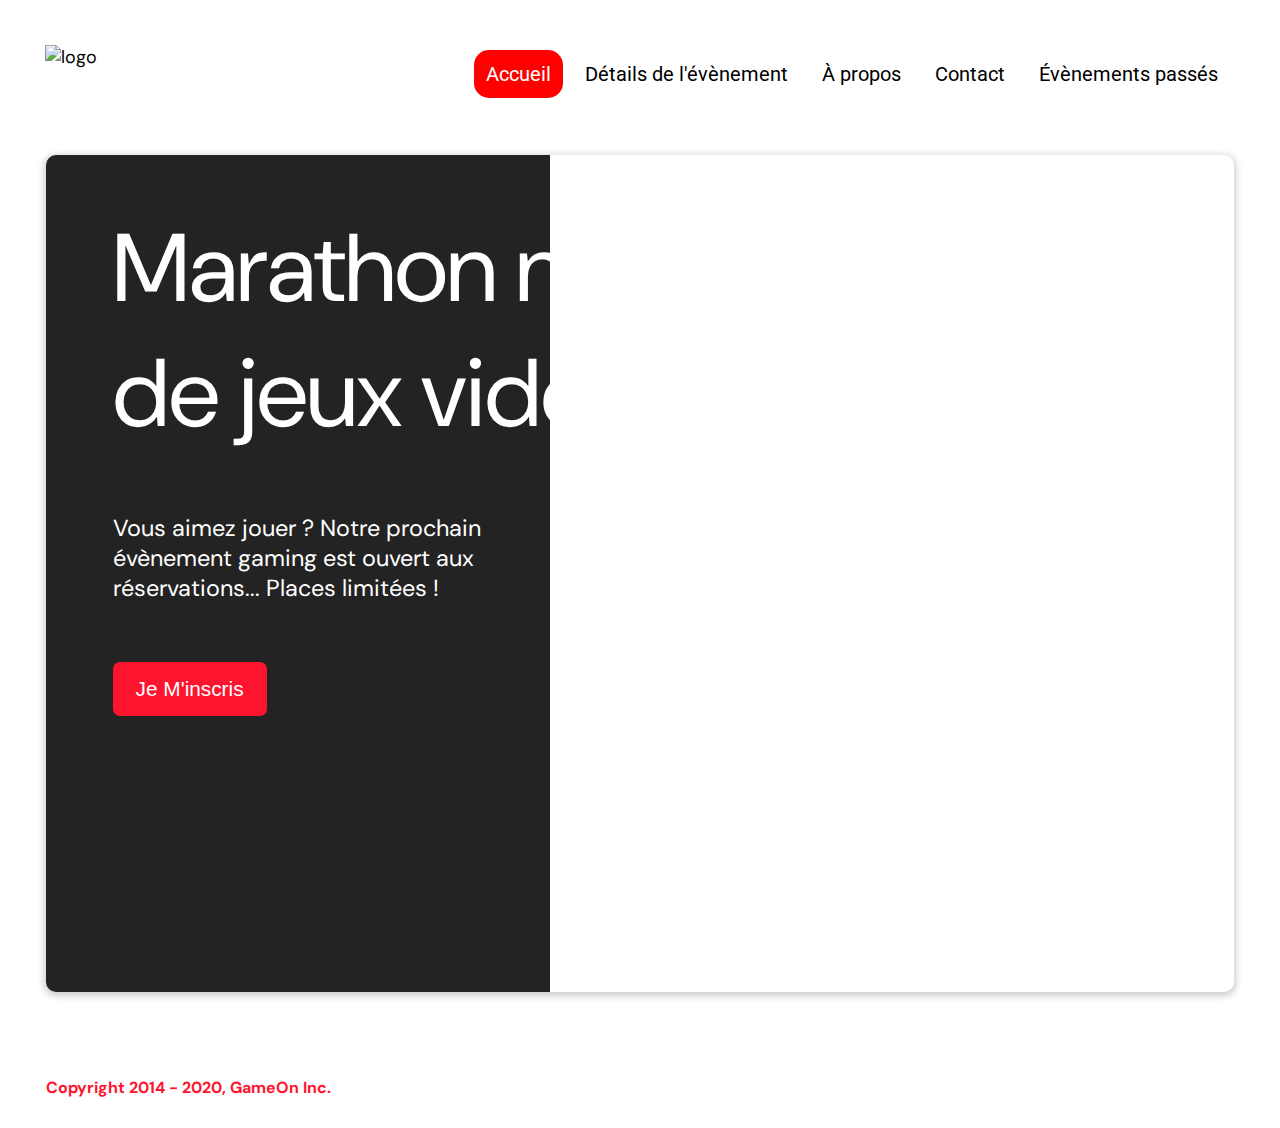
==== starterOnly/index.html @ 4efd904d "changes js input check" ====
<!DOCTYPE html>
<html lang="en">

<head>
  <meta charset="utf-8" />
  <title>Reservation</title>
  <meta name="viewport" content="width=device-width,initial-scale=1" />
  <link rel="stylesheet" href="modal.css" />
  <link rel="stylesheet" href="https://cdnjs.cloudflare.com/ajax/libs/font-awesome/4.7.0/css/font-awesome.min.css">
  <link href="https://fonts.googleapis.com/css?family=DM+Sans" rel="stylesheet" />
  <link href="https://fonts.googleapis.com/css2?family=Roboto:ital,wght@0,100;0,300;0,400;0,500;0,700;0,900;1,100;1,300;1,400;1,500;1,700;1,900&display=swap" rel="stylesheet">
</head>

<body>
  <div class="topnav" id="myTopnav">
    <div class="header-logo">
      <img alt="logo" src="Logo.png" width="auto" height="auto" />
    </div>
    <div class="main-navbar">

      <a href="#" class="active"><span>Accueil</span></a>
      <a href="#"><span>Détails de l'évènement</span></a>
      <a href="#"><span>À propos</span></a>
      <a href="#"><span>Contact</span></a>
      <a href="#"><span>Évènements passés</span></a>
      <a href="javascript:void(0);" class="icon" onclick="editNav()">
        <i class="fa fa-bars"></i>
      </a>
    </div>
  </div>
  </div>
  <main>
    <div class="hero-section">
      <div class="hero-content">
        <h1 class="hero-headline">
          Marathon national<br>
          de jeux vidéos
        </h1>
        <p class="hero-text">
          Vous aimez jouer ? Notre prochain évènement gaming est ouvert
          aux réservations... Places limitées !
        </p>
        <button  onclick="launchModal()" class="btn-signup modal-btn">
          je m'inscris
        </button>
      </div>
      <div class="hero-img">
        <img src="./bg_img.jpg" alt="img"  />
      </div>
    

    <div class="bground">
      <div class="content">
        <span class="close" onclick="closeModal()"></span>
        <div class="modal-body">
          <form class = "reservation-form"name="reservation" action="" method = "post"  onsubmit="return true; ">
            <div class="form-data">
              <label  for="first-name">Prénom</label><br>
              <input class="text-control" type="text" id="first-name" name="first" minlength="2" /><br>
            <p class = "alert" id ="alert-first-name">le prénom doit contenir au moins deux lettres</p>
          </div>
            <div class="form-data">
              <label for="last-name">Nom</label><br>
              <input class="text-control" type="text" id="last-name" name="last" minlength="2"  /><br>
              <p class = "alert" id ="alert-last-name">le prénom doit contenir au moins deux lettres</p>
            </div>
            <div class="form-data">
              <label for="email" data-error="mail invalide">E-mail</label><br>
              <input class="text-control" type="email" id="email" name="email"  /><br>
              <p class = "alert" id ="alert-email">adresse mail invalide</p>
            </div>
            <div class="form-data">
              <label for='birth-date'>Date de naissance</label><br>
              <input class="text-control" type="date" id="birth-date" name="birth-date"  /><br>
              <p class = "alert" id ="alert-birth-date">Vous devez entrer votre date de naissance.</p>
            </div>
            <div class="form-data">
              <label for="quantity">À combien de tournois GameOn avez-vous déjà participé ?</label><br>
              <input type="number" class="text-control" id="quantity" name="quantity" min="0" max="99" >
              <p class = "alert" id ="alert-quantity">Vous devez entrer votre date de naissance.</p>
            </div>
            <p class="text-label">Dans quelles villes ?</p>
            <div class="form-data radio-contenair">
              <input class="checkbox-input radio"type="checkbox" id="location1" name="location" value="New York"  />
              <label class="checkbox-label" for="location1">
                <span class="checkbox-icon"></span>
                New York</label>
              <input class="checkbox-input radio" type="checkbox" id="location2" name="location" value="San Francisco" />
              <label class="checkbox-label" for="location2">
                <span class="checkbox-icon"></span>
                San Francisco</label>
              <input class="checkbox-input radio" type="checkbox" id="location3" name="location" value="Seattle" />
              <label class="checkbox-label" for="location3">
                <span class="checkbox-icon"></span>
                Seattle</label>
              <input class="checkbox-input radio" type="checkbox" id="location4" name="location" value="Chicago" />
              <label class="checkbox-label" for="location4">
                <span class="checkbox-icon"></span>
                Chicago</label>
              <input class="checkbox-input radio" type="checkbox" id="location5" name="location" value="Boston" />
              <label class="checkbox-label" for="location5">
                <span class="checkbox-icon"></span>
                Boston</label>
              <input class="checkbox-input radio" type="checkbox" id="location6" name="location" value="Portland" />
              <label class="checkbox-label" for="location6">
                <span class="checkbox-icon"></span>
                Portland</label> 
            </div>
            <p class = "alert" id ="alert-radios">Vous devez entrer coché au moin une case</p>
            <div class="form-data "></div>
              <input class="checkbox-input"  type="checkbox" id="checkbox-required"  checked/>
              <label class="checkbox2-label" for="checkbox-required" >
                <span class="checkbox-icon"></span>
                J'ai lu et accepté les conditions d'utilisation.
              </label>
              
              <p class = "alert ">Vous devez accepté les conditions d'utilisation.</p>
              <input class="checkbox-input" type="checkbox" id="checkbox2" />
              <label class="checkbox2-label" for="checkbox2">
                <span class="checkbox-icon"></span>
                Je souhaite être prévenu des prochains évènements.
              </label>
              <br>
            </div>
            <input class="btn-submit button" type="submit"  value="C'est parti" />
          </form>
        </div>
        <div class="thanks-box">
          <div></div>
          <h2>Merci d'avoir soumis vos informations d'enregitrement</h2>
          <button class="btn-signup modal-btn" onclick="closeThanks()">
             Fermer
          </button>
        </div>
      </div>
    </div>
  </main>
  <footer>
    <p class="copyrights">
      Copyright 2014 - 2020, GameOn Inc.
    </p>
  </footer>
  <script src="modal.js"></script>
</body>

</html>
---- starterOnly/modal.css ----
:root {
  --font-default: "DM Sans", Arial, Helvetica, sans-serif;
  --font-slab: var(--font-default);
  --modal-duration: 0.8s;
}
* {
  box-sizing: border-box;
  margin: 0;
  padding: 0;
}
/* Landing Page */

body {
  margin: 0;
  display: flex;
  flex-direction: column;
  background-image: url("background.png");
  font-family: var(--font-default);
  font-size: 18px;
  max-width: 1300px;
  margin: 0 auto;
}

p {
  margin-bottom: 0;
  padding: 0.5vw;
}

img {
  padding-right: 1rem;
}

.topnav {
  overflow: hidden;
  margin: 3.5%;
}
.header-logo {
    float: left;
}
.main-navbar {
    float: right;
}
.topnav a {
  float: left;
  display: block;
  color: #000000;
  text-align: center;
  padding: 12px 12px;
  margin: 5px;
  text-decoration: none;
  font-size: 20px;
  font-family: Roboto, sans-serif;
}

.topnav a:hover {
  background-color: #ff0000;
  color: #ffffff;
  border-radius: 15px;
}

.topnav a.active {
  background-color: #ff0000;
  color: #ffffff;
  border-radius: 15px;
}

.topnav .icon {
  display: none;
}

@media screen and (max-width: 768px) {
  .topnav a {display: none;}
  .topnav a.icon {
    float: right;
    display: block;
  }
}

@media screen and (max-width: 768px) {
  .topnav.responsive {position: relative;}
  .topnav.responsive .icon {
    position: absolute;
    right: 0;
    top: 0;
  }
  .topnav.responsive a {
    float: none;
    display: block;
    text-align: left;
  }
}



 @media screen and (max-width: 540px) {
  .topnav a {display: none;}
  .topnav a.icon {
    float: right;
    display: block;
    margin-top: -15px;
  }
} 

main {
  font-size: 130%;
  font-weight: bolder;
  color: black;
  padding-top: 0.5vw;
  padding-left: 2vw;
  padding-right: 2vw;
  margin: 1px 20px 15px;
  border-radius: 2rem;
  text-align: justify;


}

.modal-btn {
  font-size: 145%;
  background: #fe142f;
  display: flex;
  margin: auto;
  padding: 2em;
  color: #fff;
  padding: 0.75rem 2.5rem;
  border-radius: 1rem;
  cursor: pointer;
}

.modal-btn:hover {
  background: #3876ac;
}

.footer {
  margin: 20px;
  padding: 10px;
  font-family: var(--font-slab);
}

/* Modal form */

.button {
  background: #fe142f;
  margin-top: 0.5em;
  padding: 1em;
  color: #fff;
  border-radius: 15px;
  cursor: pointer;
  font-size: 16px;
}

.button:hover {
  background: #3876ac;
}

.smFont {
  font-size: 16px;
}

.bground {
  display:none;
  position: fixed;
  z-index: 1;
  left: 0;
  top: 0;
  height: 100vh;
  overflow: hidden;
  width: 100%;
  overflow: auto;
  background: rgba(26, 39, 156, 0.4);
  transition : 0.8s;
}

.content {
  margin: 1% auto;
  width: 100%;
  max-width: 500px;
  animation-name: modalopen;
  animation-duration: var(--modal-duration);
  background: #232323;
  border-radius: 10px;
  overflow: scroll;
  position: relative;
  color: #fff;
  padding-top: 10px;
  -ms-overflow-style: none;  /* IE and Edge */
  scrollbar-width: none;  /* Firefox */
  
}
.content::-webkit-scrollbar {
  display: none;
}
.modal-close-animation{
  animation-name: modalclose;
  animation-iteration-count: 1;
}
.modal-body {
  padding: 15px 8%;
  margin: 15px auto;
}

label {
  font-family: var(--font-default);
  font-size: 17px;
  font-weight: normal;
  display: inline-block;
  margin-bottom: 11px;
}
input {
  padding: 8px;
  border: 0.8px solid #ccc;
  outline: none;
}

.text-control {
  margin: 0;
  padding: 8px;
  width: 100%;
  border-radius: 8px;
  font-size: 20px;
  height: 48px;
}
.radio-contenair{

  display:flex;
  flex-wrap: wrap;
  align-items: center;
  height : 8vh;
}
.text-error{
 /* content: attr(data-error);*/
  background: #e54858d5;
  opacity:1;
  transition: 0.3s;
  border: 2px solid #e54858;
}


/* 
input[data-error]::after {
    content: attr(data-error);
    font-size: 0.4em;
    color: red;
} */
.checkbox-label{

}
.checkbox-label,
.checkbox2-label {
  position: relative;
  margin-left: 36px;
  
  font-size: 12px;
  font-weight: normal;
}
.checkbox-label .checkbox-icon,
.checkbox2-label .checkbox-icon {
  display: block;
  width: 20px;
  height: 20px;
  border: 2px solid #279e7a;
  border-radius: 50%;
  text-indent: 29px;
  white-space: nowrap;
  position: absolute;
  left: -30px;
  top: -1px;
  transition: 0.3s;
}
.checkbox-label .checkbox-icon::after,
.checkbox2-label .checkbox-icon::after {
  content: "";
  width: 13px;
  height: 13px;
  background-color: #279e7a;
  border-radius: 50%;
  text-indent: 29px;
  white-space: nowrap;
  position: absolute;
  left: 50%;
  top: 50%;
  transform: translate(-50%, -50%);
  transition: 0.3s;
  opacity: 0;
}
.form-data{
  position: relative;

}

.checkbox-input  {
 display :none;
  
}

.checkbox-input:checked + .checkbox-label .checkbox-icon::after,
.checkbox-input:checked + .checkbox2-label .checkbox-icon::after {
  opacity: 1;
}
.checkbox-input:checked + .checkbox2-label .checkbox-icon {
  background: #279e7a;
}
.checkbox2-label .checkbox-icon {
  border-radius: 4px;
  border: 0;
  background: #c4c4c4;
}
.checkbox2-label .checkbox-icon::after {
  width: 7px;
  height: 4px;
  border-radius: 2px;
  background: transparent;
  border: 2px solid transparent;
  border-bottom-color: #fff;
  border-left-color: #fff;
  transform: rotate(-55deg);
  left: 21%;
  top: 19%;
}
.radio-error{

position: absolute;
  display: none;
  align-items: center;
padding : 5px;
background :White;
border-radius:5px;
border: 1px solid black;
z-index: 10;
font-size:14px;
font-weight:lighter;
color: #000;
transition: all 0.5s;
}
.warning-icon{
  font-family:'Roboto',sans-serif;
  padding :2px 10px;
  background: orange;
  color: white;
  font-size:18px;
  font-weight: 900;
  border-radius:3px;
}
.close {
  position: absolute;
  right: 15px;
  top: 15px;
  width: 32px;
  height: 32px;
  opacity: 1;
  cursor: pointer;
  transform: scale(0.7);
}
.close:before,
.close:after {
  position: absolute;
  left: 15px;
  content: " ";
  height: 33px;
  width: 3px;
  background-color: #fff;
}
.close:before {
  transform: rotate(45deg);
}
.close:after {
  transform: rotate(-45deg);
}
.btn-submit,
.btn-signup {
  background: #fe142f;
  display: block;
  margin: 0 auto;
  border-radius: 7px;
  font-size: 1rem;
  padding: 12px 82px;
  color: #fff;
  cursor: pointer;
  border: 0;
}
/*error message on form fields*/

.alert{
  position :absolute;
  color :#db878f;
  text-align: end;
  opacity: 0;
  z-index: -10;
  padding: 0;
  margin: 0;
  font-size: 12px;
  transition: 0.3s;
}
.alert-active{
  position :relative;
  z-index : 1 ;
  opacity:1;
}
/*thanksPages */
.thanks-box{
  display: none;
  text-align: center;
  flex-direction: column;
  justify-content: space-between;
  align-items: center;
  height:90vh;
  padding :0 10vw 3vh 10vw;
}


/* custom select styles */
.custom-select {
  position: relative;
  font-family: Arial;
  font-size: 1.1rem;
  font-weight: normal;
}

.custom-select select {
  display: none;
}
.select-selected {
  background-color: #fff;
}

/* Style the arrow inside the select element: */
.select-selected:after {
  position: absolute;
  content: "";
  top: 10px;
  right: 13px;
  width: 11px;
  height: 11px;
  border: 3px solid transparent;
  border-bottom-color: #f00;
  border-left-color: #f00;
  transform: rotate(-48deg);
  border-radius: 5px 0 5px 0;
}

/* Point the arrow upwards when the select box is open (active): */
.select-selected.select-arrow-active:after {
  transform: rotate(135deg);
  top: 13px;
}

.select-items div,
.select-selected {
  color: #000;
  padding: 11px 16px;
  border: 1px solid transparent;
  border-color: transparent transparent rgba(0, 0, 0, 0.1) transparent;
  cursor: pointer;
  border-radius: 8px;
  height: 48px;
}

/* Style items (options): */
.select-items {
  position: absolute;
  background-color: #fff;
  top: 89%;
  left: 0;
  right: 0;
  z-index: 99;
}

/* Hide the items when the select box is closed: */
/*.select-hide {
  display: none;
}*/

.select-items div:hover,
.same-as-selected {
  background-color: rgba(0, 0, 0, 0.1);
}
/* custom select end */
.text-label {
  font-weight: normal;
  font-size: 16px;
}
.hero-section {
  min-height: 93vh;
  border-radius: 10px;
  display: grid;
  grid-template-columns: repeat(12, 1fr);
  overflow: hidden;
  box-shadow: 0 2px 7px 2px rgba(0, 0, 0, 0.2);
  margin-bottom: 10px;
}
.hero-content {
  padding: 51px 67px;
  grid-column: span 4;
  background: #232323;
  color: #fff;
  position: relative;
  text-align: left;
  min-width: 424px;
}
.hero-content::after {
  content: "";
  width: 100%;
  height: 100%;
  background: #232323;
  position: absolute;
  right: -80px;
  top: 0;
}
.hero-content > * {
  position: relative;
  z-index: 1;
}
.hero-headline {
  font-size: 6rem;
  font-weight: normal;
  white-space: nowrap;
}
.hero-text {
  width: 146%;
  font-weight: normal;
  margin-top: 57px;
  padding: 0;
}
.btn-signup {
  outline: none;
  text-transform: capitalize;
  font-size: 1.3rem;
  padding: 15px 23px;
  margin: 0;
  margin-top: 59px;

}
.hero-img {
  grid-column: span 8;
}
.hero-img img {
  width: 100%;
  height: 100%;
  display: block;
  padding: 0;
}
.copyrights {
  color: #fe142f;
  padding: 0;
  font-size: 1rem;
  margin: 60px 0 30px;
  font-weight: bolder;
}
.hero-section > .btn-signup {
  display: none;
}
footer {
  padding-left: 2vw;
  padding-right: 2vw;
  margin: 0 20px;
}
@media screen and (max-width: 800px) {
  .hero-section {
    display: block;
    box-shadow: unset;
  }
  .hero-content {
    background: #fff;
    color: #000;
    padding: 20px;
  }
  .hero-content::after {
    content: unset;
  }
  .hero-content .btn-signup {
    display: none;
  }
  .hero-headline {
    font-size: 4.5rem;
    white-space: normal;
  }
  .hero-text {
    width: unset;
    font-size: 1.5rem;
  }
  .hero-img img {
    border-radius: 10px;
    margin-top: 40px;
  }
  .hero-section > .btn-signup {
    display: block;
    margin: 32px auto 10px;
    padding: 12px 35px;
  }
  .copyrights {
    margin-top: 50px;
    text-align: center;
  }
}

@keyframes modalopen {
  from {
    opacity: 0;
    transform: translateY(-150px);
  }
  to {
    opacity: 1;
  }
}

@keyframes modalclose {
  from {
    opacity: 1;
  }
  to {
    opacity: 0;
    transform: translateY(-150px);
    
  }
}
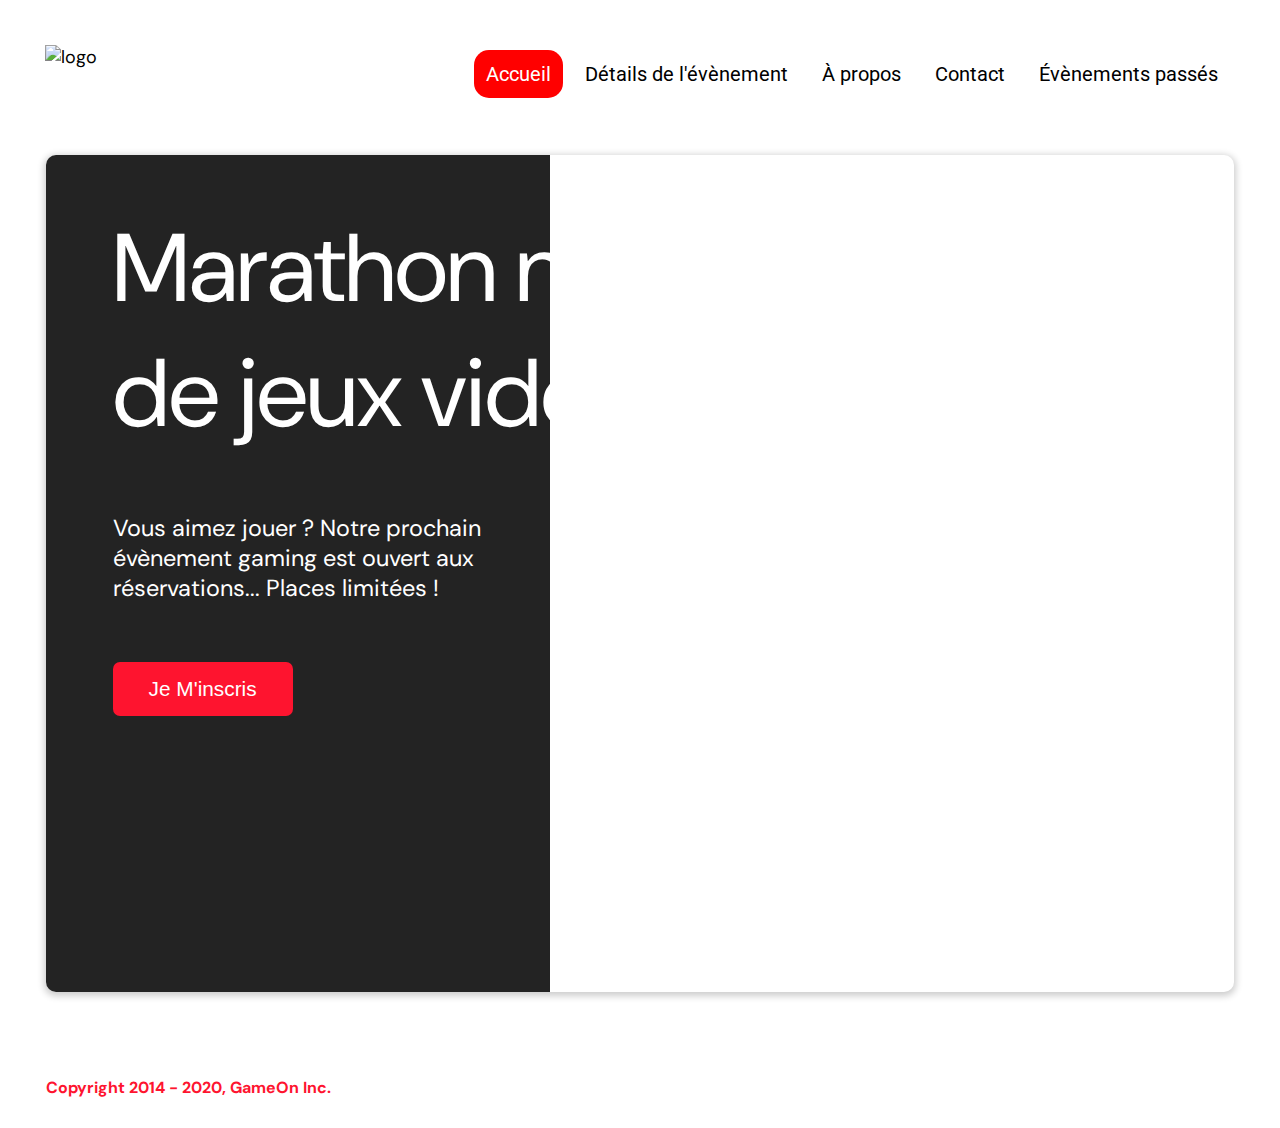
==== commit 58f2ca7a: "thaks ok close #4" ====
--- a/starterOnly/index.html
+++ b/starterOnly/index.html
@@ -8,7 +8,9 @@
   <link rel="stylesheet" href="modal.css" />
   <link rel="stylesheet" href="https://cdnjs.cloudflare.com/ajax/libs/font-awesome/4.7.0/css/font-awesome.min.css">
   <link href="https://fonts.googleapis.com/css?family=DM+Sans" rel="stylesheet" />
-  <link href="https://fonts.googleapis.com/css2?family=Roboto:ital,wght@0,100;0,300;0,400;0,500;0,700;0,900;1,100;1,300;1,400;1,500;1,700;1,900&display=swap" rel="stylesheet">
+  <link
+    href="https://fonts.googleapis.com/css2?family=Roboto:ital,wght@0,100;0,300;0,400;0,500;0,700;0,900;1,100;1,300;1,400;1,500;1,700;1,900&display=swap"
+    rel="stylesheet">
 </head>
 
 <body>
@@ -40,100 +42,101 @@
           Vous aimez jouer ? Notre prochain évènement gaming est ouvert
           aux réservations... Places limitées !
         </p>
-        <button  onclick="launchModal()" class="btn-signup modal-btn">
+        <button onclick="launchModal()" class="btn-signup modal-btn">
           je m'inscris
         </button>
       </div>
       <div class="hero-img">
-        <img src="./bg_img.jpg" alt="img"  />
+        <img src="./bg_img.jpg" alt="img" />
       </div>
-    
 
-    <div class="bground">
-      <div class="content">
-        <span class="close" onclick="closeModal()"></span>
-        <div class="modal-body">
-          <form class = "reservation-form"name="reservation" action="" method = "post"  onsubmit="return true; ">
-            <div class="form-data">
-              <label  for="first-name">Prénom</label><br>
-              <input class="text-control" type="text" id="first-name" name="first" minlength="2" /><br>
-            <p class = "alert" id ="alert-first-name">le prénom doit contenir au moins deux lettres</p>
-          </div>
-            <div class="form-data">
-              <label for="last-name">Nom</label><br>
-              <input class="text-control" type="text" id="last-name" name="last" minlength="2"  /><br>
-              <p class = "alert" id ="alert-last-name">le prénom doit contenir au moins deux lettres</p>
-            </div>
-            <div class="form-data">
-              <label for="email" data-error="mail invalide">E-mail</label><br>
-              <input class="text-control" type="email" id="email" name="email"  /><br>
-              <p class = "alert" id ="alert-email">adresse mail invalide</p>
-            </div>
-            <div class="form-data">
-              <label for='birth-date'>Date de naissance</label><br>
-              <input class="text-control" type="date" id="birth-date" name="birth-date"  /><br>
-              <p class = "alert" id ="alert-birth-date">Vous devez entrer votre date de naissance.</p>
-            </div>
-            <div class="form-data">
-              <label for="quantity">À combien de tournois GameOn avez-vous déjà participé ?</label><br>
-              <input type="number" class="text-control" id="quantity" name="quantity" min="0" max="99" >
-              <p class = "alert" id ="alert-quantity">Vous devez entrer votre date de naissance.</p>
-            </div>
-            <p class="text-label">Dans quelles villes ?</p>
-            <div class="form-data radio-contenair">
-              <input class="checkbox-input radio"type="checkbox" id="location1" name="location" value="New York"  />
-              <label class="checkbox-label" for="location1">
-                <span class="checkbox-icon"></span>
-                New York</label>
-              <input class="checkbox-input radio" type="checkbox" id="location2" name="location" value="San Francisco" />
-              <label class="checkbox-label" for="location2">
-                <span class="checkbox-icon"></span>
-                San Francisco</label>
-              <input class="checkbox-input radio" type="checkbox" id="location3" name="location" value="Seattle" />
-              <label class="checkbox-label" for="location3">
-                <span class="checkbox-icon"></span>
-                Seattle</label>
-              <input class="checkbox-input radio" type="checkbox" id="location4" name="location" value="Chicago" />
-              <label class="checkbox-label" for="location4">
-                <span class="checkbox-icon"></span>
-                Chicago</label>
-              <input class="checkbox-input radio" type="checkbox" id="location5" name="location" value="Boston" />
-              <label class="checkbox-label" for="location5">
-                <span class="checkbox-icon"></span>
-                Boston</label>
-              <input class="checkbox-input radio" type="checkbox" id="location6" name="location" value="Portland" />
-              <label class="checkbox-label" for="location6">
-                <span class="checkbox-icon"></span>
-                Portland</label> 
-            </div>
-            <p class = "alert" id ="alert-radios">Vous devez entrer coché au moin une case</p>
-            <div class="form-data "></div>
-              <input class="checkbox-input"  type="checkbox" id="checkbox-required"  checked/>
-              <label class="checkbox2-label" for="checkbox-required" >
+
+      <div class="bground">
+        <div class="content">
+          <span class="close" onclick="closeModal()"></span>
+          <div class="modal-body">
+            <form class="reservation-form" name="reservation" action="" method="post" onsubmit="return true; ">
+              <div class="form-data">
+                <label for="first-name">Prénom</label><br>
+                <input class="text-control" type="text" id="first-name" name="first" minlength="2" /><br>
+                <p class="alert" id="alert-first-name">le prénom doit contenir au moins deux lettres</p>
+              </div>
+              <div class="form-data">
+                <label for="last-name">Nom</label><br>
+                <input class="text-control" type="text" id="last-name" name="last" minlength="2" /><br>
+                <p class="alert" id="alert-last-name">le prénom doit contenir au moins deux lettres</p>
+              </div>
+              <div class="form-data">
+                <label for="email" data-error="mail invalide">E-mail</label><br>
+                <input class="text-control" type="email" id="email" name="email" /><br>
+                <p class="alert" id="alert-email">adresse mail invalide</p>
+              </div>
+              <div class="form-data">
+                <label for='birth-date'>Date de naissance</label><br>
+                <input class="text-control" type="date" id="birth-date" name="birth-date" /><br>
+                <p class="alert" id="alert-birth-date">Vous devez entrer votre date de naissance.</p>
+              </div>
+              <div class="form-data">
+                <label for="quantity">À combien de tournois GameOn avez-vous déjà participé ?</label><br>
+                <input type="number" class="text-control" id="quantity" name="quantity" min="0" max="99">
+                <p class="alert" id="alert-quantity">Vous devez entrer votre date de naissance.</p>
+              </div>
+              <p class="text-label">Dans quelles villes ?</p>
+              <div class="form-data radio-contenair">
+                <input class="checkbox-input radio" type="checkbox" id="location1" name="location" value="New York" />
+                <label class="checkbox-label" for="location1">
+                  <span class="checkbox-icon"></span>
+                  New York</label>
+                <input class="checkbox-input radio" type="checkbox" id="location2" name="location"
+                  value="San Francisco" />
+                <label class="checkbox-label" for="location2">
+                  <span class="checkbox-icon"></span>
+                  San Francisco</label>
+                <input class="checkbox-input radio" type="checkbox" id="location3" name="location" value="Seattle" />
+                <label class="checkbox-label" for="location3">
+                  <span class="checkbox-icon"></span>
+                  Seattle</label>
+                <input class="checkbox-input radio" type="checkbox" id="location4" name="location" value="Chicago" />
+                <label class="checkbox-label" for="location4">
+                  <span class="checkbox-icon"></span>
+                  Chicago</label>
+                <input class="checkbox-input radio" type="checkbox" id="location5" name="location" value="Boston" />
+                <label class="checkbox-label" for="location5">
+                  <span class="checkbox-icon"></span>
+                  Boston</label>
+                <input class="checkbox-input radio" type="checkbox" id="location6" name="location" value="Portland" />
+                <label class="checkbox-label" for="location6">
+                  <span class="checkbox-icon"></span>
+                  Portland</label>
+              </div>
+              <p class="alert" id="alert-radios">Vous devez entrer coché au moin une case</p>
+              <div class="form-data ">
+              <input class="checkbox-input" type="checkbox" id="checkbox-required" checked />
+              <label class="checkbox2-label" for="checkbox-required">
                 <span class="checkbox-icon"></span>
                 J'ai lu et accepté les conditions d'utilisation.
               </label>
-              
-              <p class = "alert ">Vous devez accepté les conditions d'utilisation.</p>
+
+              <p class="alert ">Vous devez accepté les conditions d'utilisation.</p>
               <input class="checkbox-input" type="checkbox" id="checkbox2" />
               <label class="checkbox2-label" for="checkbox2">
                 <span class="checkbox-icon"></span>
                 Je souhaite être prévenu des prochains évènements.
               </label>
               <br>
-            </div>
-            <input class="btn-submit button" type="submit"  value="C'est parti" />
+          </div>
+          <button class="btn-submit button" type="submit">C'est parti</button>
           </form>
         </div>
         <div class="thanks-box">
-          <div></div>
-          <h2>Merci d'avoir soumis vos informations d'enregitrement</h2>
-          <button class="btn-signup modal-btn" onclick="closeThanks()">
-             Fermer
-          </button>
+          <div class ="fill"></div>
+            <h2>Merci d'avoir soumis vos informations d'enregitrement</h2>
+            <button class="btn-signup modal-btn" onclick="closeModal()">
+              Fermer
+            </button>
+          
         </div>
       </div>
-    </div>
   </main>
   <footer>
     <p class="copyrights">
--- a/starterOnly/modal.css
+++ b/starterOnly/modal.css
@@ -125,6 +125,7 @@
   padding: 0.75rem 2.5rem;
   border-radius: 1rem;
   cursor: pointer;
+  min-width : 180px;
 }
 
 .modal-btn:hover {
@@ -195,7 +196,8 @@
   animation-iteration-count: 1;
 }
 .modal-body {
-  padding: 15px 8%;
+  
+  padding: 15px 8%  1px 8%;
   margin: 15px auto;
 }
 
@@ -370,7 +372,7 @@
 .btn-signup {
   background: #fe142f;
   display: block;
-  margin: 0 auto;
+  margin: 2vh auto 0 auto;
   border-radius: 7px;
   font-size: 1rem;
   padding: 12px 82px;
@@ -404,7 +406,7 @@
   justify-content: space-between;
   align-items: center;
   height:90vh;
-  padding :0 10vw 3vh 10vw;
+  padding :10vh 10vw 1vh 10vw;
 }
 
 
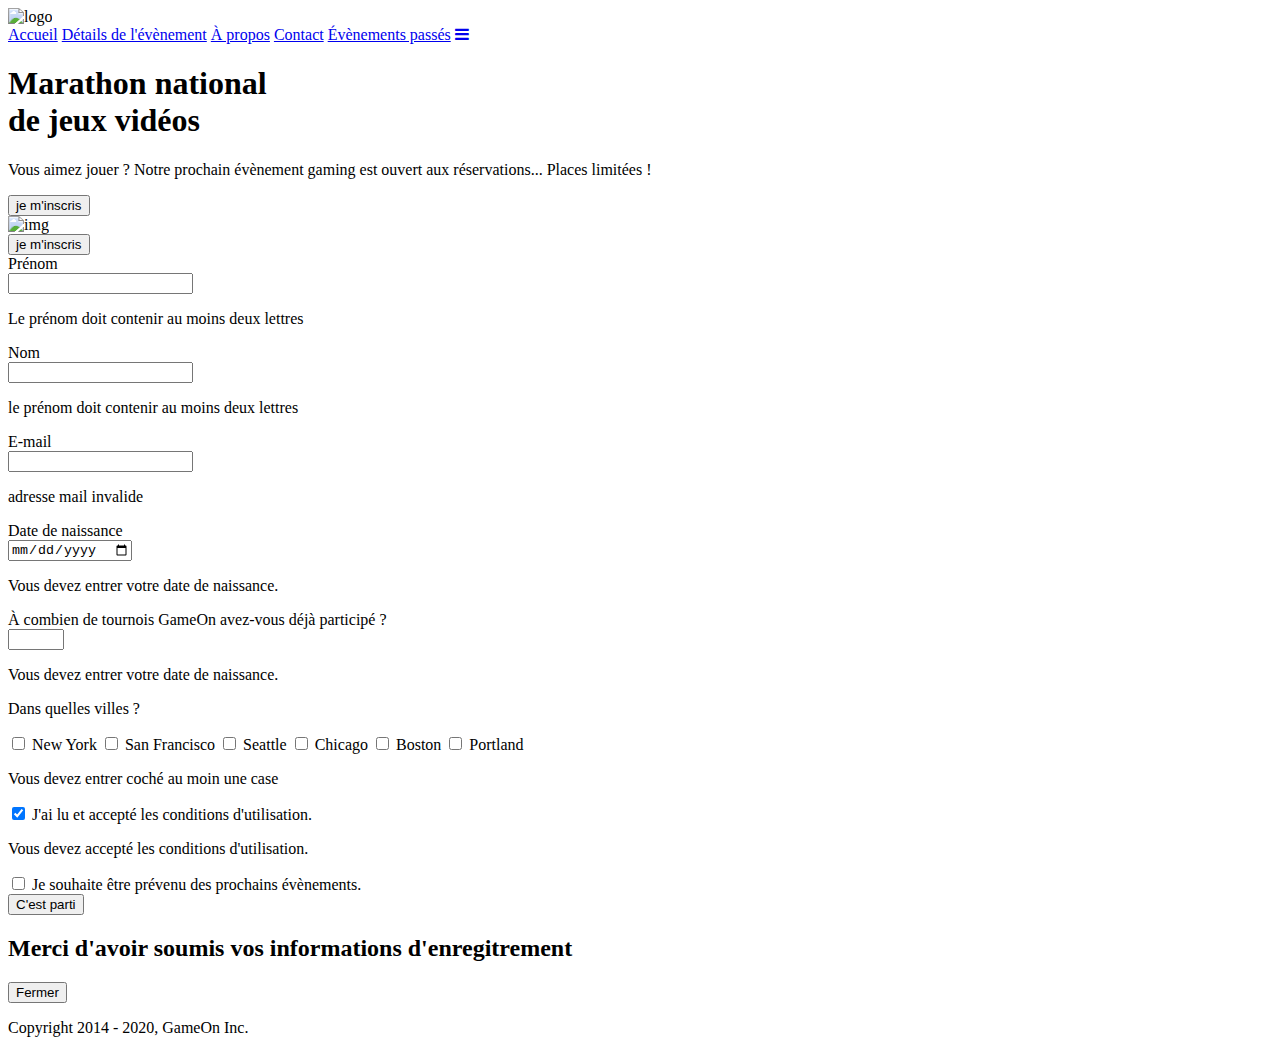
==== commit 9a815aef: "some changes" ====
--- a/starterOnly/index.html
+++ b/starterOnly/index.html
@@ -16,7 +16,7 @@
 <body>
   <div class="topnav" id="myTopnav">
     <div class="header-logo">
-      <img alt="logo" src="Logo.png" width="auto" height="auto" />
+      <img alt="logo" src="./Logo.png" />
     </div>
     <div class="main-navbar">
 
@@ -30,9 +30,10 @@
       </a>
     </div>
   </div>
-  </div>
+
   <main>
     <div class="hero-section">
+
       <div class="hero-content">
         <h1 class="hero-headline">
           Marathon national<br>
@@ -49,17 +50,19 @@
       <div class="hero-img">
         <img src="./bg_img.jpg" alt="img" />
       </div>
-
+      <button onclick="launchModal()" class="btn-signup-small-screen modal-btn">
+        je m'inscris
+      </button>
 
       <div class="bground">
         <div class="content">
           <span class="close" onclick="closeModal()"></span>
           <div class="modal-body">
-            <form class="reservation-form" name="reservation" action="" method="post" onsubmit="return true; ">
+            <form class="reservation-form" name="reservation"  onsubmit="return false; ">
               <div class="form-data">
                 <label for="first-name">Prénom</label><br>
                 <input class="text-control" type="text" id="first-name" name="first" minlength="2" /><br>
-                <p class="alert" id="alert-first-name">le prénom doit contenir au moins deux lettres</p>
+                <p class="alert" id="alert-first-name">Le prénom doit contenir au moins deux lettres</p>
               </div>
               <div class="form-data">
                 <label for="last-name">Nom</label><br>
@@ -67,7 +70,7 @@
                 <p class="alert" id="alert-last-name">le prénom doit contenir au moins deux lettres</p>
               </div>
               <div class="form-data">
-                <label for="email" data-error="mail invalide">E-mail</label><br>
+                <label for="email">E-mail</label><br>
                 <input class="text-control" type="email" id="email" name="email" /><br>
                 <p class="alert" id="alert-email">adresse mail invalide</p>
               </div>
@@ -111,32 +114,34 @@
               </div>
               <p class="alert" id="alert-radios">Vous devez entrer coché au moin une case</p>
               <div class="form-data ">
-              <input class="checkbox-input" type="checkbox" id="checkbox-required" checked />
-              <label class="checkbox2-label" for="checkbox-required">
-                <span class="checkbox-icon"></span>
-                J'ai lu et accepté les conditions d'utilisation.
-              </label>
+                <input class="checkbox-input" type="checkbox" id="checkbox-required" checked />
+                <label class="checkbox2-label" for="checkbox-required">
+                  <span class="checkbox-icon"></span>
+                  J'ai lu et accepté les conditions d'utilisation.
+                </label>
 
-              <p class="alert ">Vous devez accepté les conditions d'utilisation.</p>
-              <input class="checkbox-input" type="checkbox" id="checkbox2" />
-              <label class="checkbox2-label" for="checkbox2">
-                <span class="checkbox-icon"></span>
-                Je souhaite être prévenu des prochains évènements.
-              </label>
-              <br>
+                <p class="alert ">Vous devez accepté les conditions d'utilisation.</p>
+                <input class="checkbox-input" type="checkbox" id="checkbox2" />
+                <label class="checkbox2-label" for="checkbox2">
+                  <span class="checkbox-icon"></span>
+                  Je souhaite être prévenu des prochains évènements.
+                </label>
+                <br>
+              </div>
+              <button class="btn-submit button" type="submit">C'est parti</button>
+            </form>
           </div>
-          <button class="btn-submit button" type="submit">C'est parti</button>
-          </form>
-        </div>
-        <div class="thanks-box">
-          <div class ="fill"></div>
+          <div class="thanks-box">
+            <div class="fill"></div>
             <h2>Merci d'avoir soumis vos informations d'enregitrement</h2>
-            <button class="btn-signup modal-btn" onclick="closeModal()">
+            <button class="btn-close modal-btn" onclick="closeModal()">
               Fermer
             </button>
-          
+
+          </div>
         </div>
-      </div>
+        </div>
+        </div>
   </main>
   <footer>
     <p class="copyrights">
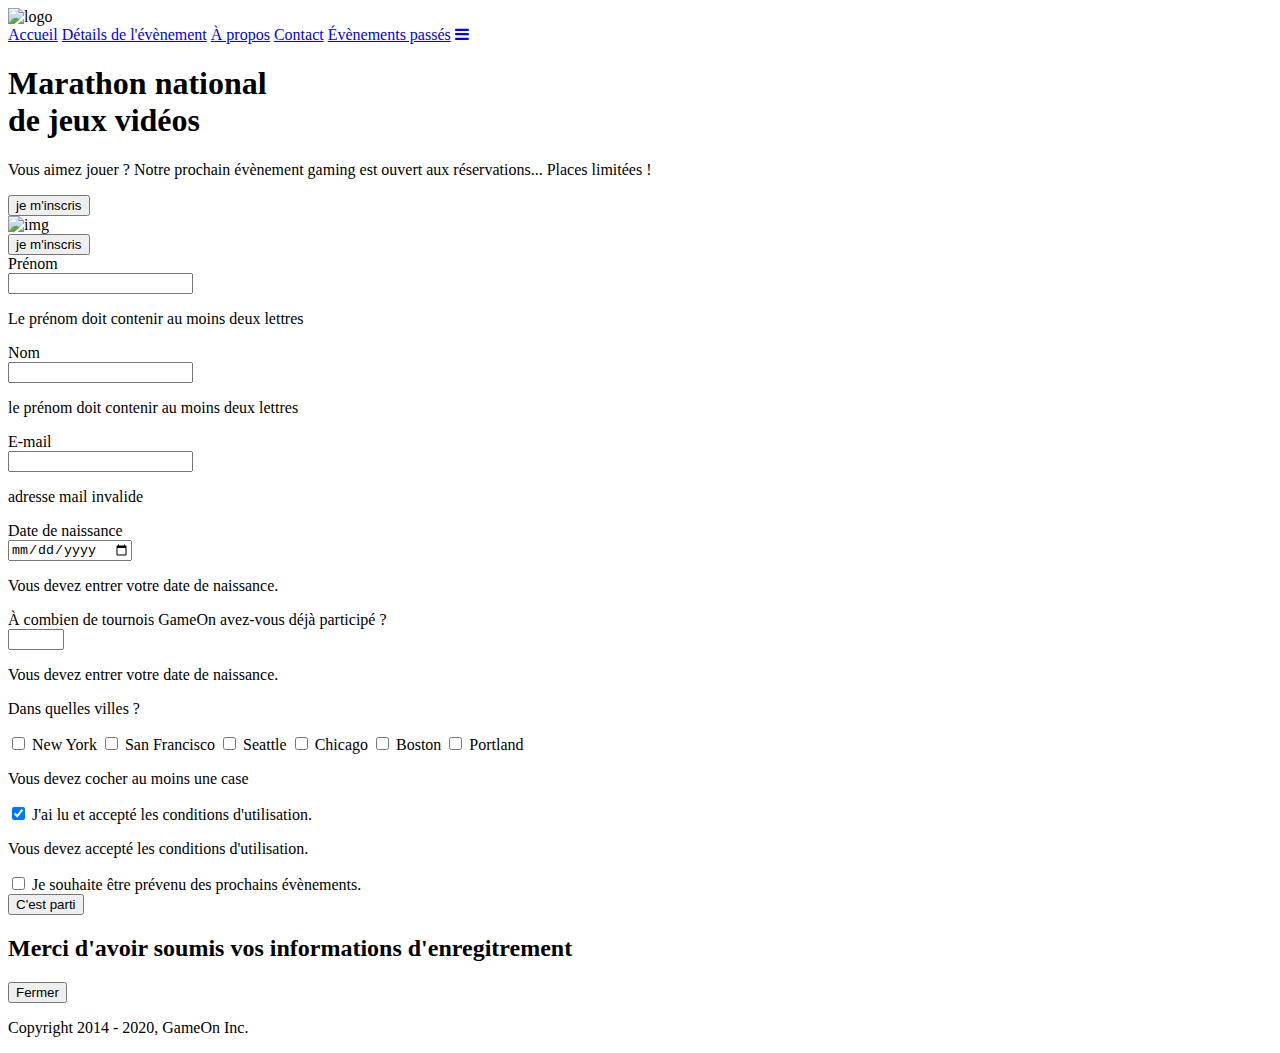
==== commit a1dd07fd: "some corrections" ====
--- a/starterOnly/index.html
+++ b/starterOnly/index.html
@@ -112,7 +112,7 @@
                   <span class="checkbox-icon"></span>
                   Portland</label>
               </div>
-              <p class="alert" id="alert-radios">Vous devez entrer coché au moin une case</p>
+              <p class="alert" id="alert-radios">Vous devez cocher au moins une case</p>
               <div class="form-data ">
                 <input class="checkbox-input" type="checkbox" id="checkbox-required" checked />
                 <label class="checkbox2-label" for="checkbox-required">
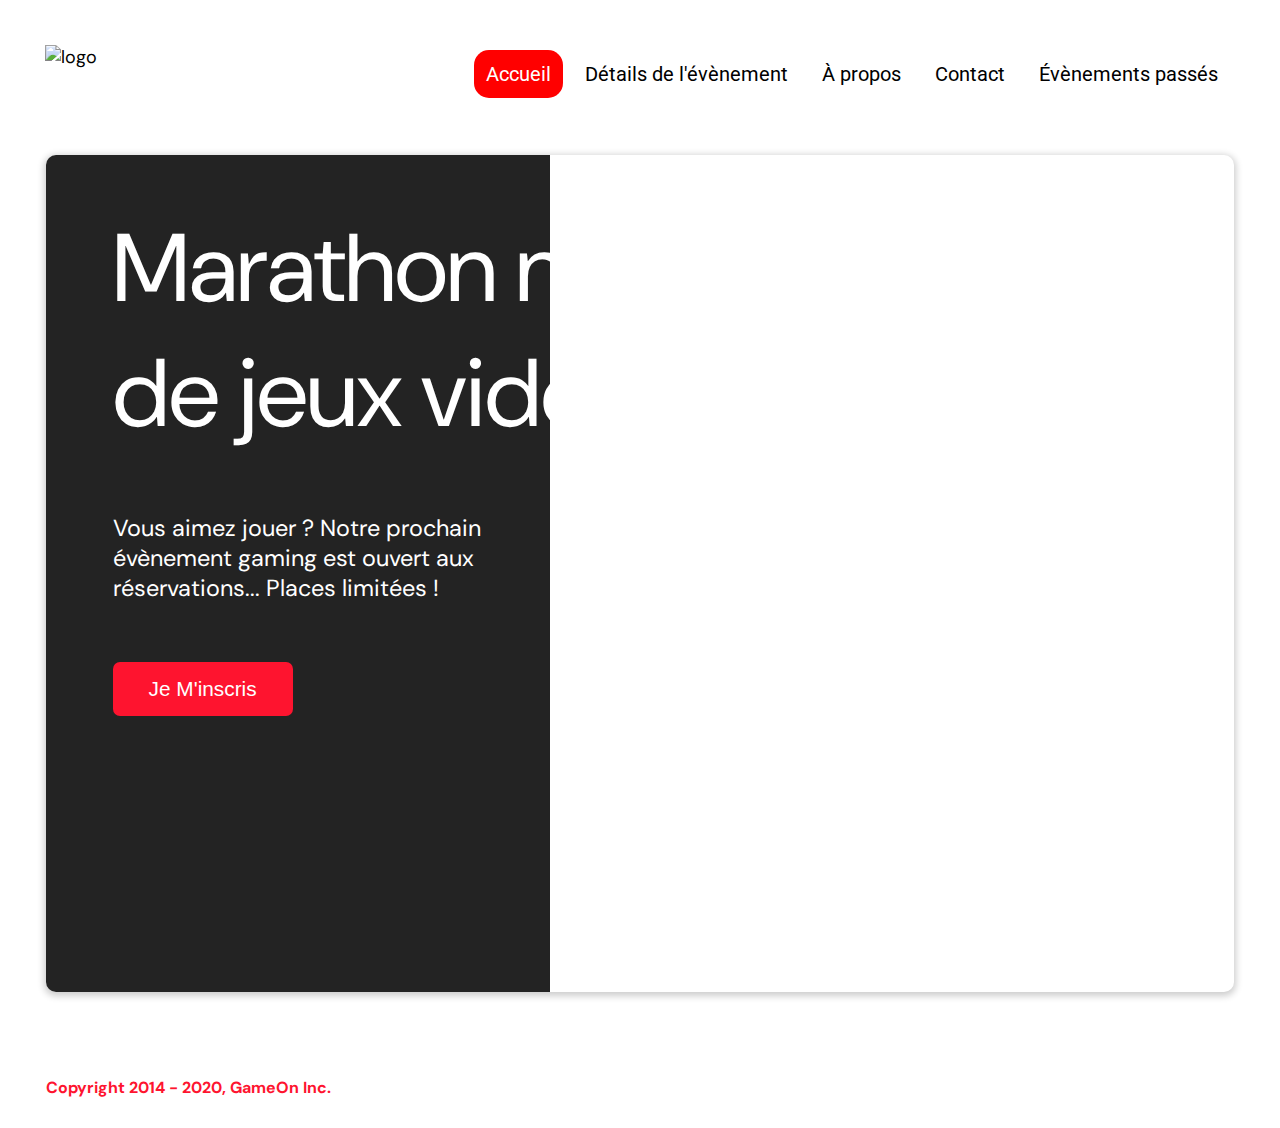
==== commit f8df32fc: "css responsive 5se" ====
--- a/starterOnly/index.html
+++ b/starterOnly/index.html
@@ -80,7 +80,7 @@
                 <p class="alert" id="alert-birth-date">Vous devez entrer votre date de naissance.</p>
               </div>
               <div class="form-data">
-                <label for="quantity">À combien de tournois GameOn avez-vous déjà participé ?</label><br>
+                <label for="quantity" class ="quantity-label">À combien de tournois GameOn avez-vous déjà participé ?</label><br>
                 <input type="number" class="text-control" id="quantity" name="quantity" min="0" max="99">
                 <p class="alert" id="alert-quantity">Vous devez entrer votre date de naissance.</p>
               </div>
--- a/starterOnly/modal.css
+++ b/starterOnly/modal.css
@@ -0,0 +1,718 @@
+:root {
+  --font-default: "DM Sans", Arial, Helvetica, sans-serif;
+  --font-slab: var(--font-default);
+  --modal-duration: 0.8s;
+}
+* {
+  box-sizing: border-box;
+  margin: 0;
+  padding: 0;
+}
+/* Landing Page */
+
+body {  /*retrait du background*/
+  margin: 0;
+  display: flex;
+  flex-direction: column;
+  font-family: var(--font-default);
+  font-size: 18px;
+  max-width: 1300px;
+  margin: 0 auto;
+}
+
+p {
+  margin-bottom: 0;
+  padding: 0.5vw;
+}
+
+img {
+  padding-right: 1rem;
+}
+
+.topnav {
+  overflow: hidden;
+  margin: 3.5%;
+}
+.header-logo {
+    float: left;
+}
+.main-navbar {
+    float: right;
+}
+.topnav a {
+  float: left;
+  display: block;
+  color: #000000;
+  text-align: center;
+  padding: 12px 12px;
+  margin: 5px;
+  text-decoration: none;
+  font-size: 20px;
+  font-family: Roboto, sans-serif;
+}
+
+.topnav a:hover {
+  background-color: #ff0000;
+  color: #ffffff;
+  border-radius: 15px;
+}
+
+.topnav a.active {
+  background-color: #ff0000;
+  color: #ffffff;
+  border-radius: 15px;
+}
+
+.topnav .icon {
+  display: none;
+}
+
+
+
+
+
+main {
+  font-size: 130%;
+  font-weight: bolder;
+  color: black;
+  padding-top: 0.5vw;
+  padding-left: 2vw;
+  padding-right: 2vw;
+  margin: 1px 20px 15px;
+  border-radius: 2rem;
+  text-align: justify;
+
+
+}
+
+.modal-btn {
+  font-size: 145%;
+  background: #fe142f;
+  display: flex;
+  margin: auto;
+  padding: 2em;
+  color: #fff;
+  padding: 0.75rem 2.5rem;
+  border-radius: 1rem;
+  cursor: pointer;
+  min-width : 180px;
+}
+
+.modal-btn:hover {
+  background: #3876ac;
+}
+
+.footer {
+  margin: 20px;
+  padding: 10px;
+  font-family: var(--font-slab);
+}
+
+/* Modal form */
+
+.button {
+  background: #fe142f;
+  margin-top: 0.5em;
+  padding: 1em;
+  color: #fff;
+  border-radius: 15px;
+  cursor: pointer;
+  font-size: 16px;
+}
+
+.button:hover {
+  background: #3876ac;
+}
+
+.smFont {
+  font-size: 16px;
+}
+
+.bground {/*ajout du display flex pour centre l'element*/
+  
+  display:none;
+  align-items: center;
+  justify-content: center;
+  position: fixed;
+  z-index: 1;
+  left: 0;
+  top: 0;
+  min-height: 100vh;
+  max-height:100%;
+  overflow-y: scroll;
+  width: 100%;
+  
+  background: rgba(26, 39, 156, 0.4);
+  transition : 0.8s;
+  /*no scrollbar*/
+  -ms-overflow-style: none;  /* IE and Edge */
+  scrollbar-width: none;  /* Firefox */
+}
+.bground::-webkit-scrollbar {
+  display: none;
+}
+.content {
+  margin: 1% auto;
+  width: 100%;
+  max-width: 500px;
+  max-height: 800px;
+  animation-name: modalopen;
+  animation-duration: var(--modal-duration);
+  background: #232323;
+  border-radius: 10px;
+  overflow: scroll;
+  position: relative;
+  color: #fff;
+  padding-top: 10px;
+  -ms-overflow-style: none;  /* IE and Edge */
+  scrollbar-width: none; 
+  
+}
+.content::-webkit-scrollbar {
+  display: none;
+}
+.modal-close-animation{/*transition douce*/
+  animation-name: modalclose;
+  animation-iteration-count: 1;
+}
+.modal-body {
+ 
+  padding: 15px 8%  1px 8%;
+  margin: 15px auto;
+  
+}
+
+label {
+  font-family: var(--font-default);
+  font-size: 17px;
+  font-weight: normal;
+  display: inline-block;
+  margin-bottom: 11px;
+}
+input {
+  padding: 8px;
+  border: 0.8px solid #ccc;
+  outline: none;
+}
+
+.text-control {
+  margin: 0;
+  padding: 8px;
+  width: 100%;
+  border-radius: 8px;
+  font-size: 20px;
+  height: 48px;
+}
+.radio-contenair{
+
+  display:flex;
+  flex-wrap: wrap;
+  align-items: center;
+  height : 8vh;
+}
+.text-error{
+ /* content: attr(data-error);*/
+  background: #e54858d5;
+  opacity:1;
+  transition: 0.3s;
+  border: 2px solid #e54858;
+}
+
+
+/* trop lourd !!!!
+input[data-error]::after {
+    content: attr(data-error);
+    font-size: 0.4em;
+    color: red;
+} */
+
+.checkbox-label,
+.checkbox2-label {
+  position: relative;
+  margin-left: 36px;
+  
+  font-size: 12px;
+  font-weight: normal;
+}
+.checkbox-label .checkbox-icon,
+.checkbox2-label .checkbox-icon {
+  display: block;
+  width: 20px;
+  height: 20px;
+  border: 2px solid #279e7a;
+  border-radius: 50%;
+  text-indent: 29px;
+  white-space: nowrap;
+  position: absolute;
+  left: -30px;
+  top: -1px;
+  transition: 0.3s;
+}
+.checkbox-label .checkbox-icon::after,
+.checkbox2-label .checkbox-icon::after {
+  content: "";
+  width: 13px;
+  height: 13px;
+  background-color: #279e7a;
+  border-radius: 50%;
+  text-indent: 29px;
+  white-space: nowrap;
+  position: absolute;
+  left: 50%;
+  top: 50%;
+  transform: translate(-50%, -50%);
+  transition: 0.3s;
+  opacity: 0;
+}
+.form-data{
+  position: relative;
+
+}
+
+.checkbox-input  {
+ display :none;
+  
+}
+
+.checkbox-input:checked + .checkbox-label .checkbox-icon::after,
+.checkbox-input:checked + .checkbox2-label .checkbox-icon::after {
+  opacity: 1;
+}
+.checkbox-input:checked + .checkbox2-label .checkbox-icon {
+  background: #279e7a;
+}
+.checkbox2-label .checkbox-icon {
+  border-radius: 4px;
+  border: 0;
+  background: #c4c4c4;
+}
+.checkbox2-label .checkbox-icon::after {
+  width: 7px;
+  height: 4px;
+  border-radius: 2px;
+  background: transparent;
+  border: 2px solid transparent;
+  border-bottom-color: #fff;
+  border-left-color: #fff;
+  transform: rotate(-55deg);
+  left: 21%;
+  top: 19%;
+}
+.radio-error{
+
+position: absolute;
+  display: none;
+  align-items: center;
+padding : 5px;
+background :White;
+border-radius:5px;
+border: 1px solid black;
+z-index: 10;
+font-size:14px;
+font-weight:lighter;
+color: #000;
+transition: all 0.5s;
+}
+.warning-icon{
+  font-family:'Roboto',sans-serif;
+  padding :2px 10px;
+  background: orange;
+  color: white;
+  font-size:18px;
+  font-weight: 900;
+  border-radius:3px;
+}
+.close {
+  position: absolute;
+  right: 15px;
+  top: 15px;
+  width: 32px;
+  height: 32px;
+  opacity: 1;
+  cursor: pointer;
+  transform: scale(0.7);
+}
+.close:before,
+.close:after {
+  position: absolute;
+  left: 15px;
+  content: " ";
+  height: 33px;
+  width: 3px;
+  background-color: #fff;
+}
+.close:before {
+  transform: rotate(45deg);
+}
+.close:after {
+  transform: rotate(-45deg);
+}
+.btn-submit,
+.btn-signup,.btn-close {
+  background: #fe142f;
+  display: block;
+  margin: 2vh auto 0 auto;
+  border-radius: 7px;
+  font-size: 1rem;
+  padding: 12px 82px;
+  color: #fff;
+  cursor: pointer;
+  border: 0;
+}
+/*error message on form fields*/
+
+.alert{
+  position :absolute;
+  color :#db878f;
+  text-align: end;
+  opacity: 0;
+  z-index: -10;
+  padding: 0;
+  margin: 0;
+  font-size: 12px;
+  transition: 0.3s;
+}
+.alert-active{
+  position :relative;
+  z-index : 1 ;
+  opacity:1;
+}
+/*thanksPages */
+.thanks-box{
+  display: none;
+  text-align: center;
+  flex-direction: column;
+  justify-content: space-between;
+  align-items: center;
+  height:90vh;
+  min-height:718px;
+  padding :10vh 10vw 1vh 10vw;
+}
+
+
+/* custom select styles */
+.custom-select {
+  position: relative;
+  font-family: Arial;
+  font-size: 1.1rem;
+  font-weight: normal;
+}
+
+.custom-select select {
+  display: none;
+}
+.select-selected {
+  background-color: #fff;
+}
+
+/* Style the arrow inside the select element: */
+.select-selected:after {
+  position: absolute;
+  content: "";
+  top: 10px;
+  right: 13px;
+  width: 11px;
+  height: 11px;
+  border: 3px solid transparent;
+  border-bottom-color: #f00;
+  border-left-color: #f00;
+  transform: rotate(-48deg);
+  border-radius: 5px 0 5px 0;
+}
+
+/* Point the arrow upwards when the select box is open (active): */
+.select-selected.select-arrow-active:after {
+  transform: rotate(135deg);
+  top: 13px;
+}
+
+.select-items div,
+.select-selected {
+  color: #000;
+  padding: 11px 16px;
+  border: 1px solid transparent;
+  border-color: transparent transparent rgba(0, 0, 0, 0.1) transparent;
+  cursor: pointer;
+  border-radius: 8px;
+  height: 48px;
+}
+
+/* Style items (options): */
+.select-items {
+  position: absolute;
+  background-color: #fff;
+  top: 89%;
+  left: 0;
+  right: 0;
+  z-index: 99;
+}
+
+/* Hide the items when the select box is closed: */
+/*.select-hide {
+  display: none;
+}*/
+
+.select-items div:hover,
+.same-as-selected {
+  background-color: rgba(0, 0, 0, 0.1);
+}
+/* custom select end */
+.text-label {
+  font-weight: normal;
+  font-size: 16px;
+}
+.hero-section {
+  min-height: 93vh;
+  border-radius: 10px;
+  display: grid;
+  grid-template-columns: repeat(12, 1fr);
+  overflow: hidden;
+  box-shadow: 0 2px 7px 2px rgba(0, 0, 0, 0.2);
+  margin-bottom: 10px;
+}
+.hero-content {
+  padding: 51px 67px;
+  grid-column: span 4;
+  background: #232323;
+  color: #fff;
+  position: relative;
+  text-align: left;
+  min-width: 424px;
+}
+.hero-content::after {
+  content: "";
+  width: 100%;
+  height: 100%;
+  background: #232323;
+  position: absolute;
+  right: -80px;
+  top: 0;
+}
+.hero-content > * {
+  position: relative;
+  z-index: 1;
+}
+.hero-headline {
+  font-size: 6rem;
+  font-weight: normal;
+  width: 80vw;
+  min-height: fit-content;
+
+}
+.hero-text {
+  width: 146%;
+  font-weight: normal;
+  margin-top: 57px;
+  padding: 0;
+}
+.btn-signup,.btn-close {
+  outline: none;
+  text-transform: capitalize;
+  font-size: 1.3rem;
+  padding: 15px 23px;
+  margin: 0;
+  margin-top: 59px;
+  display: block;
+
+}
+.btn-signup-small-screen{
+  display: none;
+  outline: none;
+  text-transform: capitalize;
+  padding: 15px 23px;
+  border-radius: 7px;
+  font-size: 1.3rem;
+  color: #fff;
+  cursor: pointer;
+  border: 0;
+  border: none;
+}
+.hero-img {
+  grid-column: span 8;
+}
+.hero-img img {
+  width: 100%;
+  height: 100%;
+  display: block;
+  padding: 0;
+}
+.copyrights {
+  color: #fe142f;
+  padding: 0;
+  font-size: 1rem;
+  margin: 60px 0 30px;
+  font-weight: bolder;
+}
+.hero-section > .btn-signup {
+  display: none;
+}
+footer {
+  padding-left: 2vw;
+  padding-right: 2vw;
+  margin: 0 20px;
+}
+@media screen and (max-width: 800px) {
+  body{
+    -ms-overflow-style: none;  /* IE and Edge */
+  scrollbar-width: none;  /* Firefox */
+  }
+  body::-webkit-scrollbar {
+    display: none;
+  }
+  .hero-section {
+    display: block;
+    box-shadow: unset;
+  }
+  .hero-content {
+    background: #fff;
+    color: #000;
+    padding: 20px;
+    max-width :90vw;
+  }
+  .hero-content::after {
+    content: unset;
+  }
+  
+  .hero-headline {
+    font-size: 4.5rem;
+    white-space: normal;
+  }
+  .hero-text {
+    width: unset;
+    font-size: 1.5rem;
+  }
+  .hero-img img {
+    border-radius: 10px;
+    margin-top: 40px;
+  }
+  .btn-signup {
+    display: none;
+   
+  }
+  .btn-signup-small-screen{/*small button*/
+    display: block;
+     margin-top: 4vh;
+  }
+  .copyrights {
+    margin-top: 50px;
+    text-align: center;
+  }
+  .topnav a {/* regroupement du media screen 768px*/
+    display: none;
+  }
+  .topnav a.icon {/**/
+    float: right;
+    display: block;
+  }
+  .topnav.responsive {/**/
+    position: relative;
+  }
+  .topnav.responsive .icon {/**/
+    position: absolute;
+    right: 0;
+    top: 0;
+  }
+  .topnav.responsive a {/**/
+    float: none;
+    display: block;
+    text-align: left;
+  }
+}
+
+
+
+ @media screen and (max-width: 540px) {
+ 
+  .topnav a {
+    display: none;
+  }
+  .topnav a.icon {
+    float: right;
+    display: block;
+    
+  }
+  
+  .hero-content {
+    display:flex;
+    flex-direction: column;
+    padding: 0;
+    background: #fff;
+    color: #000;
+   height:fit-content;
+    min-width :300px;
+    overflow: hidden;
+  }
+  h1{
+    font-size:48px;
+    text-align:center;
+  }
+} 
+@media screen and (max-width: 380px) {
+ .header-logo img {
+    width: 230px;
+  }
+ 
+  .hero-headline {
+    font-size: 3.5rem;
+    white-space: normal;
+  }
+  .hero-text {
+    width: unset;
+    font-size: 1.5rem;
+  }
+  .hero-content {
+    display:flex;
+    flex-direction: column;
+    padding: 0;
+    background: #fff;
+    color: #000;
+   height:fit-content;
+    min-width :300px;
+    overflow: hidden;
+  }
+  .topnav a {
+    display: none;
+  }
+  .topnav a.icon {
+    float: right;
+    display: block;
+    
+  }
+  .quantity-label{
+    line-height:1.2rem;
+    margin-top: 5px;
+  }
+  .radio-contenair{
+    height:100px;
+  }
+  
+} 
+@media screen and (max-height: 750px) {
+.bground{
+  align-items: flex-start;
+}
+
+}
+
+
+@keyframes modalopen {
+  from {
+    opacity: 0;
+    transform: translateY(-150px);
+  }
+  to {
+    opacity: 1;
+  }
+}
+
+@keyframes modalclose {/*pour faire comme le open*/
+  from {
+    opacity: 1;
+  }
+  to {
+    opacity: 0;
+    transform: translateY(-150px);
+    
+  }
+}
+
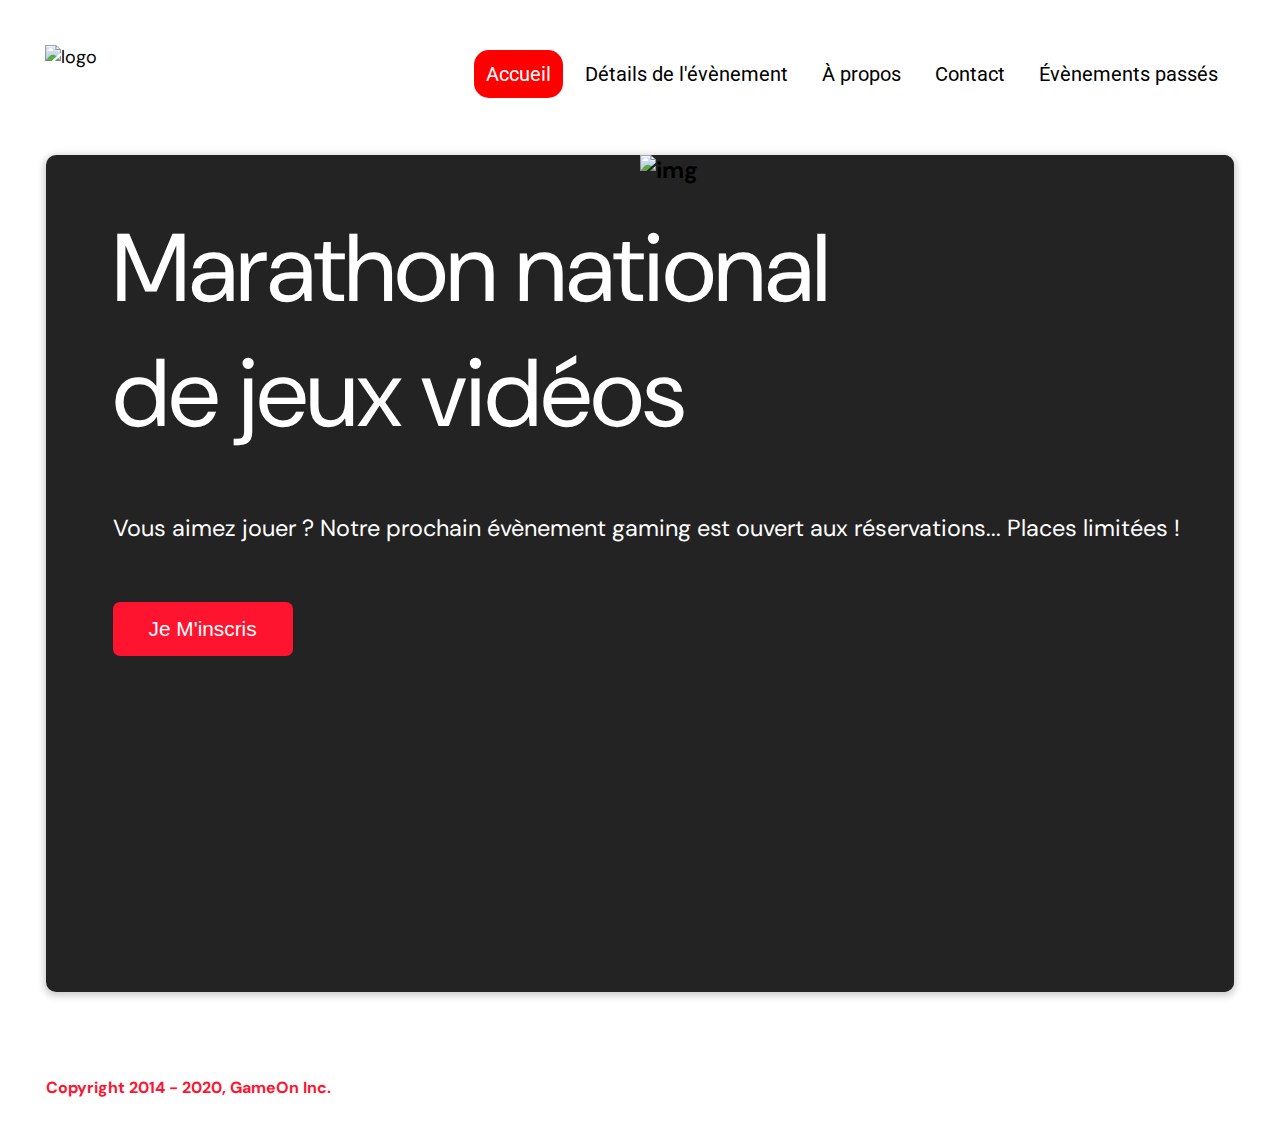
==== commit 5933f6d5: "corrections" ====
--- a/starterOnly/index.html
+++ b/starterOnly/index.html
@@ -58,61 +58,61 @@
         <div class="content">
           <span class="close" onclick="closeModal()"></span>
           <div class="modal-body">
-            <form class="reservation-form" name="reservation"  onsubmit="return false; ">
+            <form class="reservation-form" name="reservation"  novalidate onsubmit="return false; ">
               <div class="form-data">
                 <label for="first-name">Prénom</label><br>
-                <input class="text-control" type="text" id="first-name" name="first" minlength="2" /><br>
+                <input class="text-control" type="text" id="first-name" name="first"  /><br>
                 <p class="alert" id="alert-first-name">Le prénom doit contenir au moins deux lettres</p>
               </div>
               <div class="form-data">
                 <label for="last-name">Nom</label><br>
-                <input class="text-control" type="text" id="last-name" name="last" minlength="2" /><br>
+                <input class="text-control" type="text" id="last-name" name="last"  /><br>
                 <p class="alert" id="alert-last-name">le prénom doit contenir au moins deux lettres</p>
               </div>
               <div class="form-data">
                 <label for="email">E-mail</label><br>
-                <input class="text-control" type="email" id="email" name="email" /><br>
+                <input class="text-control" type="text" id="email" name="email" /><br>
                 <p class="alert" id="alert-email">adresse mail invalide</p>
               </div>
               <div class="form-data">
                 <label for='birth-date'>Date de naissance</label><br>
-                <input class="text-control" type="date" id="birth-date" name="birth-date" /><br>
+                <input  class="text-control" type="date" id="birth-date" name="birth-date" /><br>
                 <p class="alert" id="alert-birth-date">Vous devez entrer votre date de naissance.</p>
               </div>
               <div class="form-data">
                 <label for="quantity" class ="quantity-label">À combien de tournois GameOn avez-vous déjà participé ?</label><br>
-                <input type="number" class="text-control" id="quantity" name="quantity" min="0" max="99">
-                <p class="alert" id="alert-quantity">Vous devez entrer votre date de naissance.</p>
+                <input type="text" class="text-control" id="quantity" name="quantity" >
+                <p class="alert" id="alert-quantity">Vous devez entrer votre le nombre de tounois auquel vous avez participé.</p>
               </div>
-              <p class="text-label">Dans quelles villes ?</p>
+              <p class="text-label">Dans quelle ville ?</p>
               <div class="form-data radio-contenair">
-                <input class="checkbox-input radio" type="checkbox" id="location1" name="location" value="New York" />
+                <input class="checkbox-input radio" type="radio" id="location1" name="location" value="New York" checked />
                 <label class="checkbox-label" for="location1">
                   <span class="checkbox-icon"></span>
                   New York</label>
-                <input class="checkbox-input radio" type="checkbox" id="location2" name="location"
+                <input class="checkbox-input radio" type="radio" id="location2" name="location"
                   value="San Francisco" />
                 <label class="checkbox-label" for="location2">
                   <span class="checkbox-icon"></span>
                   San Francisco</label>
-                <input class="checkbox-input radio" type="checkbox" id="location3" name="location" value="Seattle" />
+                <input class="checkbox-input radio" type="radio" id="location3" name="location" value="Seattle" />
                 <label class="checkbox-label" for="location3">
                   <span class="checkbox-icon"></span>
                   Seattle</label>
-                <input class="checkbox-input radio" type="checkbox" id="location4" name="location" value="Chicago" />
+                <input class="checkbox-input radio" type="radio" id="location4" name="location" value="Chicago" />
                 <label class="checkbox-label" for="location4">
                   <span class="checkbox-icon"></span>
                   Chicago</label>
-                <input class="checkbox-input radio" type="checkbox" id="location5" name="location" value="Boston" />
+                <input class="checkbox-input radio" type="radio" id="location5" name="location" value="Boston" />
                 <label class="checkbox-label" for="location5">
                   <span class="checkbox-icon"></span>
                   Boston</label>
-                <input class="checkbox-input radio" type="checkbox" id="location6" name="location" value="Portland" />
+                <input class="checkbox-input radio" type="radio" id="location6" name="location" value="Portland" />
                 <label class="checkbox-label" for="location6">
                   <span class="checkbox-icon"></span>
                   Portland</label>
               </div>
-              <p class="alert" id="alert-radios">Vous devez cocher au moins une case</p>
+              <p class="alert" id="alert-radios">Vous devez cocher  une case</p>
               <div class="form-data ">
                 <input class="checkbox-input" type="checkbox" id="checkbox-required" checked />
                 <label class="checkbox2-label" for="checkbox-required">
--- a/starterOnly/modal.css
+++ b/starterOnly/modal.css
@@ -18,8 +18,12 @@
   font-size: 18px;
   max-width: 1300px;
   margin: 0 auto;
-}
-
+  -ms-overflow-style: none;  /* IE and Edge */
+  scrollbar-width: none;  /* Firefox */
+}
+body::-webkit-scrollbar {
+  display: none;
+}
 p {
   margin-bottom: 0;
   padding: 0.5vw;
@@ -137,8 +141,7 @@
   z-index: 1;
   left: 0;
   top: 0;
-  min-height: 100vh;
-  max-height:100%;
+  height: 100vh;
   overflow-y: scroll;
   width: 100%;
   
@@ -359,6 +362,7 @@
   cursor: pointer;
   border: 0;
 }
+
 /*error message on form fields*/
 
 .alert{
@@ -384,8 +388,7 @@
   flex-direction: column;
   justify-content: space-between;
   align-items: center;
-  height:90vh;
-  min-height:718px;
+  min-height:732px;
   padding :10vh 10vw 1vh 10vw;
 }
 
@@ -462,10 +465,10 @@
   font-size: 16px;
 }
 .hero-section {
+  position : relative;
   min-height: 93vh;
   border-radius: 10px;
-  display: grid;
-  grid-template-columns: repeat(12, 1fr);
+  display: flex;
   overflow: hidden;
   box-shadow: 0 2px 7px 2px rgba(0, 0, 0, 0.2);
   margin-bottom: 10px;
@@ -505,6 +508,7 @@
   margin-top: 57px;
   padding: 0;
 }
+
 .btn-signup,.btn-close {
   outline: none;
   text-transform: capitalize;
@@ -528,9 +532,14 @@
   border: none;
 }
 .hero-img {
-  grid-column: span 8;
+  position : absolute;
+       width: 50%;
+        height: 100%;
+        left:50%;
+     
 }
 .hero-img img {
+  object-fit: cover;
   width: 100%;
   height: 100%;
   display: block;
@@ -560,8 +569,9 @@
     display: none;
   }
   .hero-section {
-    display: block;
+    display: flex;
     box-shadow: unset;
+    flex-direction: column;
   }
   .hero-content {
     background: #fff;
@@ -578,10 +588,18 @@
     white-space: normal;
   }
   .hero-text {
+
     width: unset;
     font-size: 1.5rem;
   }
+  .hero-img  {
+    align-self: center;
+    position: initial;
+    width : 90%
+  }
+
   .hero-img img {
+ 
     border-radius: 10px;
     margin-top: 40px;
   }
@@ -658,6 +676,7 @@
   }
   .hero-text {
     width: unset;
+    max-width:250px;
     font-size: 1.5rem;
   }
   .hero-content {
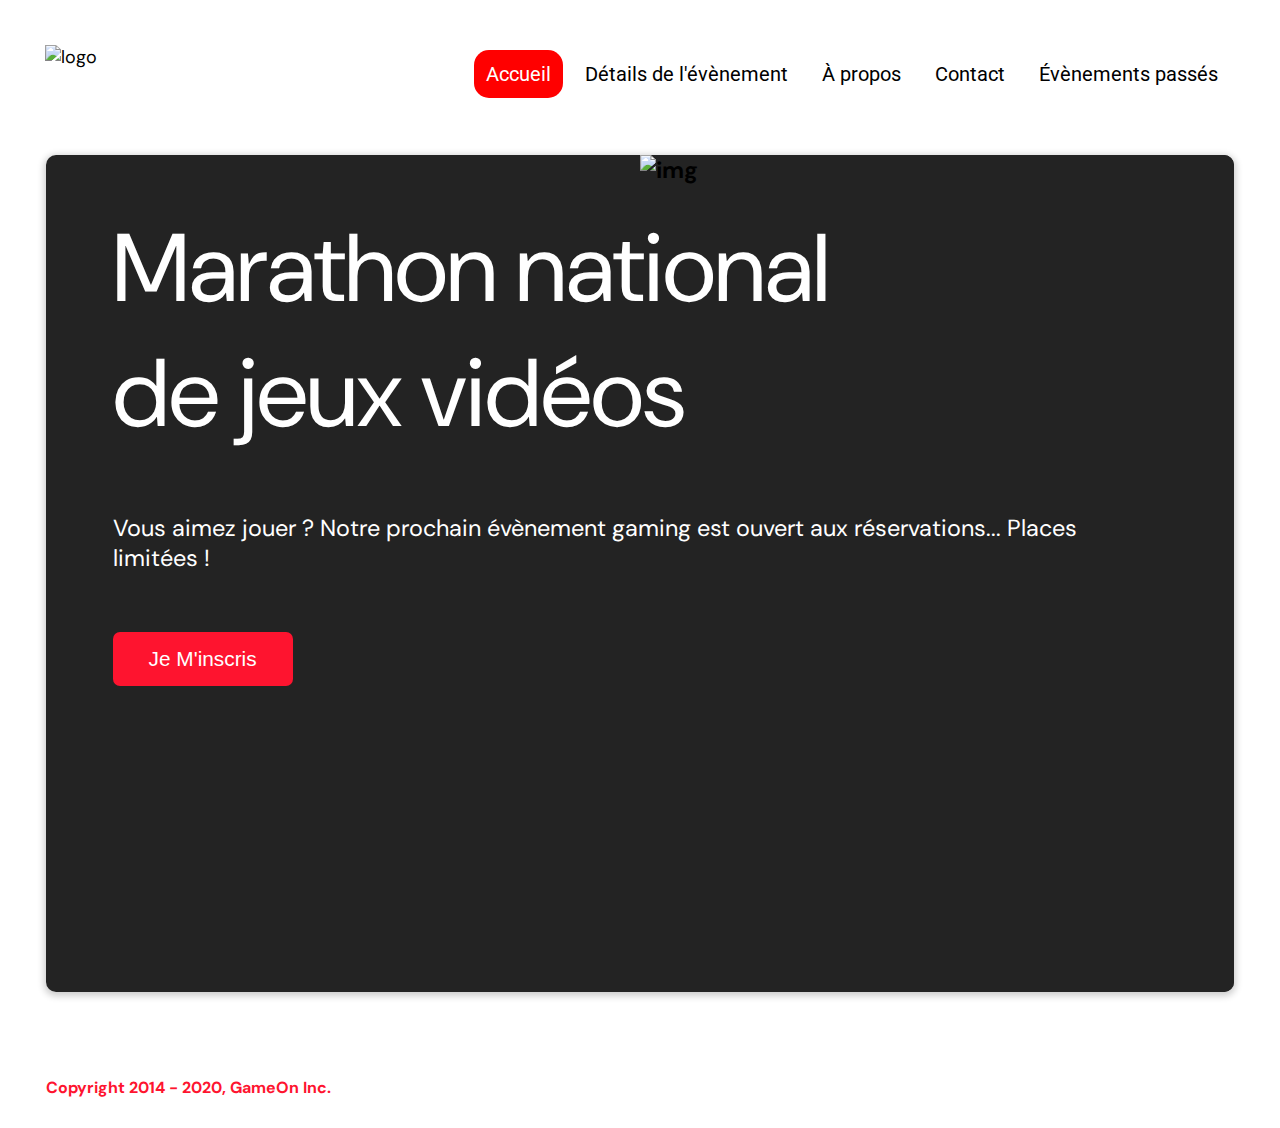
==== commit 4433df78: "radio correction" ====
--- a/starterOnly/index.html
+++ b/starterOnly/index.html
@@ -86,7 +86,7 @@
               </div>
               <p class="text-label">Dans quelle ville ?</p>
               <div class="form-data radio-contenair">
-                <input class="checkbox-input radio" type="radio" id="location1" name="location" value="New York" checked />
+                <input class="checkbox-input radio" type="radio" id="location1" name="location" value="New York"  />
                 <label class="checkbox-label" for="location1">
                   <span class="checkbox-icon"></span>
                   New York</label>
--- a/starterOnly/modal.css
+++ b/starterOnly/modal.css
@@ -503,7 +503,7 @@
 
 }
 .hero-text {
-  width: 146%;
+  width: 95%;
   font-weight: normal;
   margin-top: 57px;
   padding: 0;
